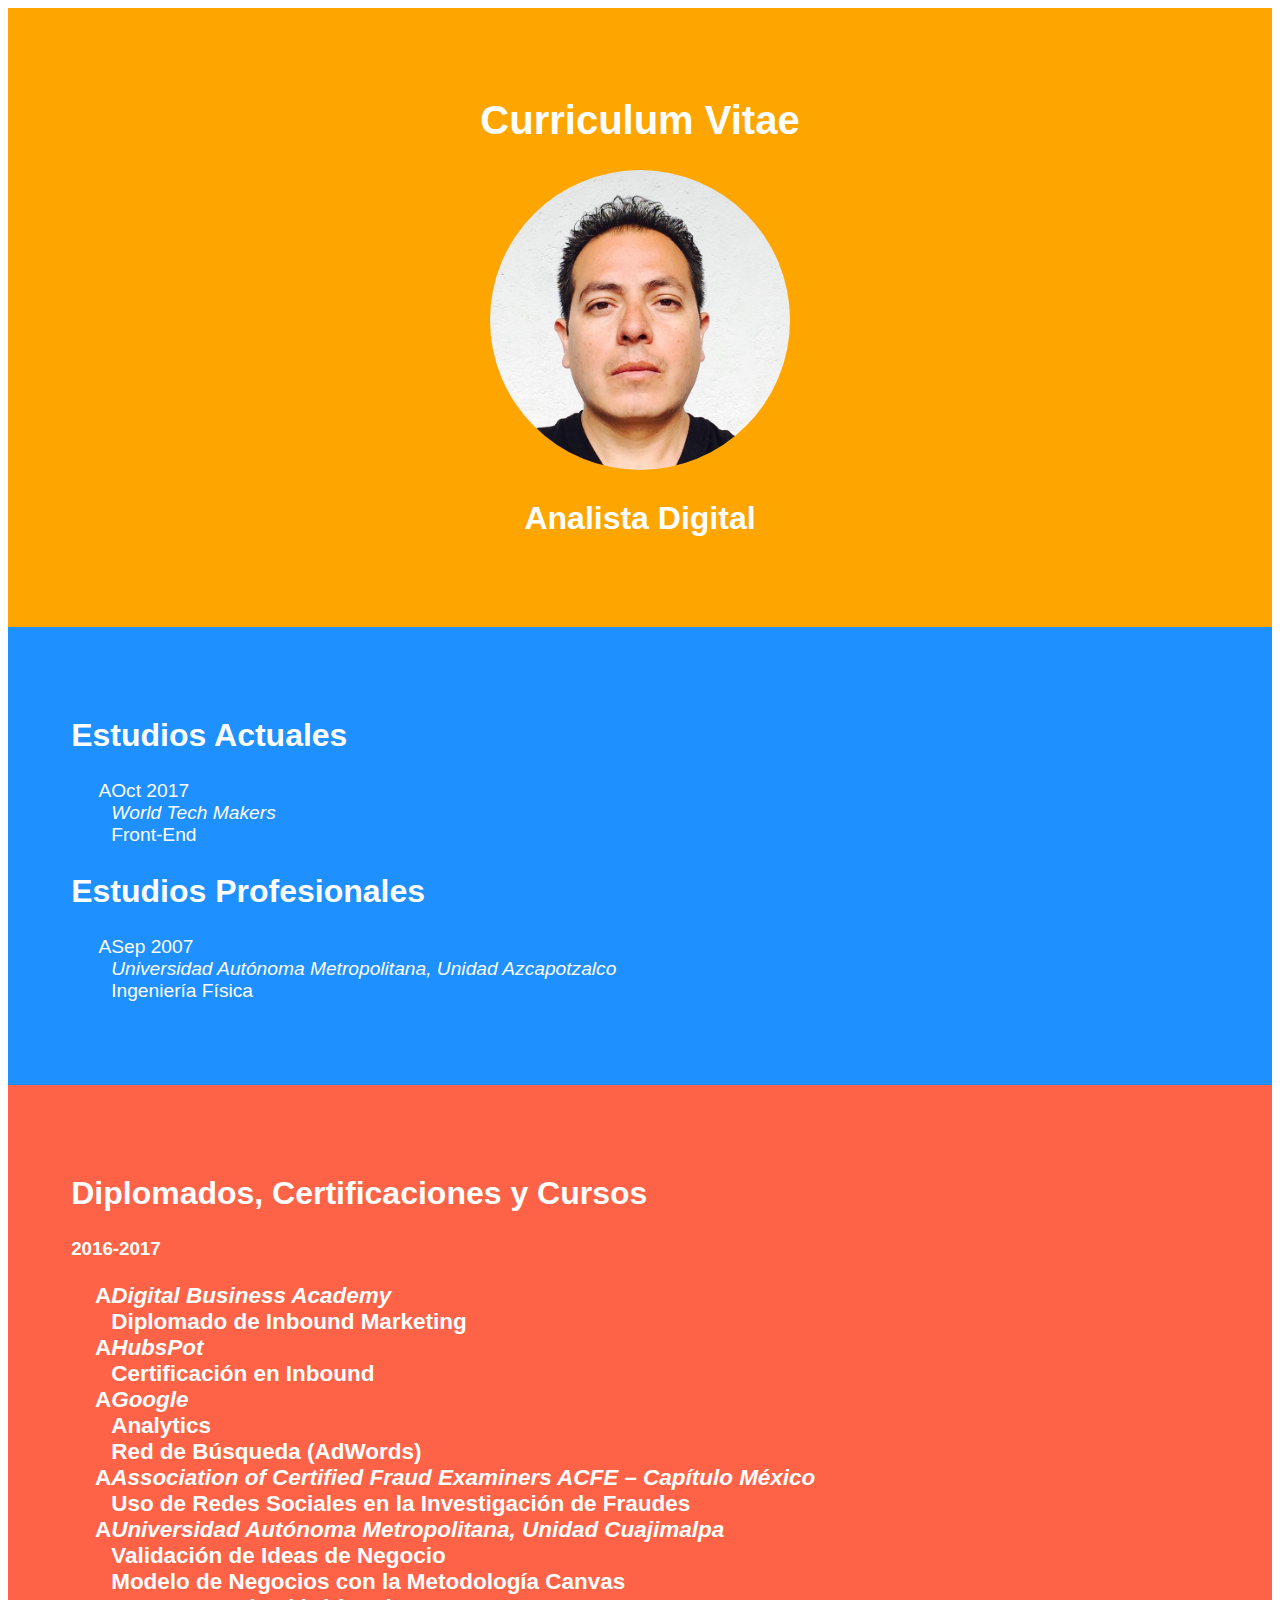
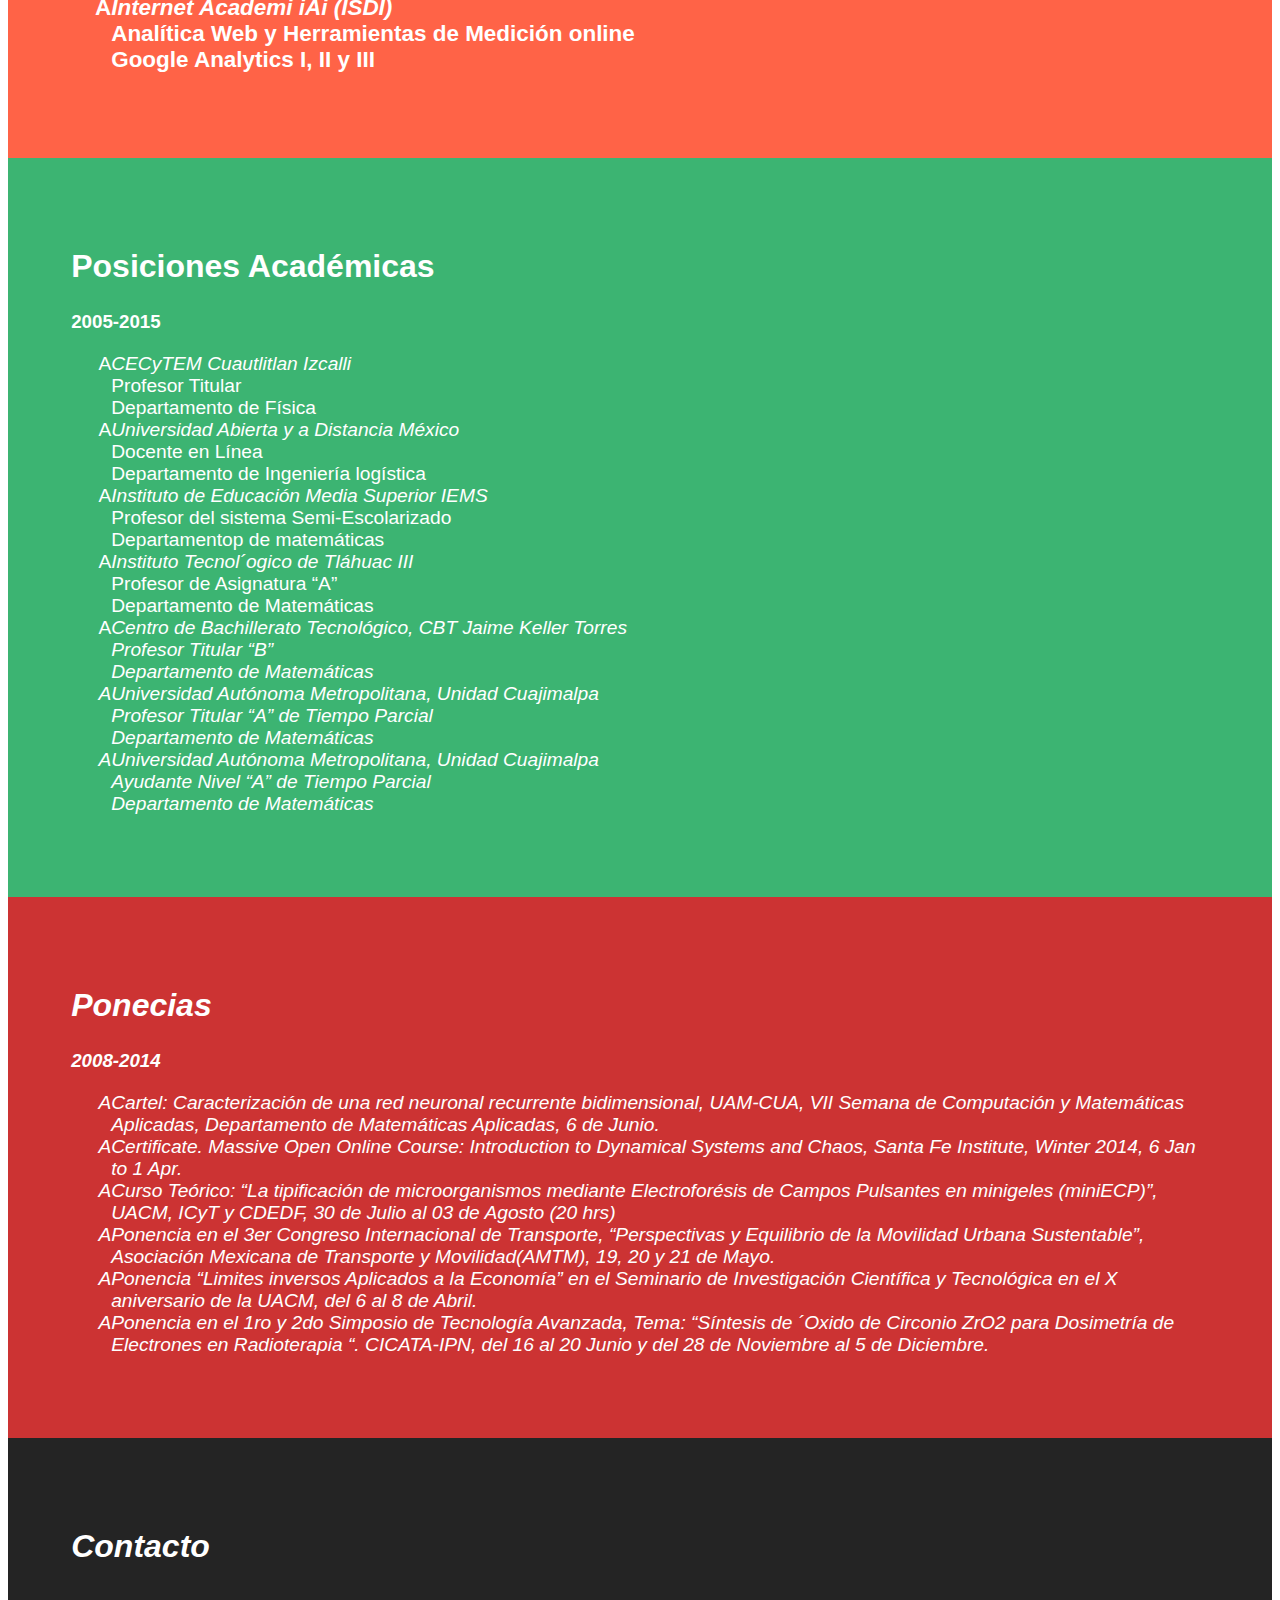
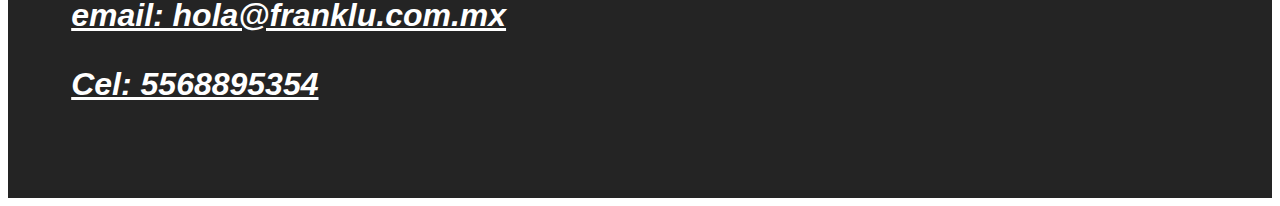
==== Francisco/index.html @ 80fe9d4d "CV Lueza" ====
<!DOCTYPE html>
<html>
  <head>
    <!-- Metadata goes here -->
    <meta charset="utf-8">
    <link rel="stylesheet" type="text/css" href="styles.css">
    <title>Curriculum Lueza</title>
  </head>
  <body>
    <!-- Content goes here -->
      <div class="content1">
          <h1>Curriculum Vitae</h1>
          <img src="Lueza.jpg" alt="Francisco Lueza">
          <h2>Analista Digital<h2>
      </div>
      <div class="content2">
          <h2>Estudios Actuales</h2>
          <ul>
            <li>Oct 2017 <br><em>World Tech Makers</em> <br>Front-End </li>
          </ul>
          <h2>Estudios Profesionales</h2>
          <ul>
            <li>Sep 2007<br> <em>Universidad Autónoma Metropolitana, Unidad Azcapotzalco</em><br>Ingeniería Física</li>
          </ul>
        </div>
        <div class="content3">
          <h2>Diplomados, Certificaciones y Cursos</h2>
          <h3>2016-2017</p>
          <ol>
            <li><em>Digital Business Academy</em><br>Diplomado de Inbound Marketing</li>
            <li><em>HubsPot</em><br>Certificación en Inbound </li>
            <li><em>Google</em><br>Analytics<br>Red de Búsqueda (AdWords)</li>
            <li><em>Association of Certified Fraud Examiners ACFE – Capítulo México</em><br>Uso de Redes Sociales en la Investigación de Fraudes</li>
            <li><em>Universidad Autónoma Metropolitana, Unidad Cuajimalpa</em><br>Validación de Ideas de Negocio<br>Modelo de Negocios con la Metodología Canvas</li>
            <li><em>Internet Academi iAi (ISDI)</em><br>Analítica Web y Herramientas de Medición online<br>Google Analytics I, II y III</li>
          </ol>
        </div>
        <div class="content4">
          <h2>Posiciones Académicas</h2>
          <h3>2005-2015</h3>
          <ul>
            <li><em>CECyTEM Cuautlitlan Izcalli</em><br>Profesor Titular<br> Departamento de Física</li>
            <li><em>Universidad Abierta y a Distancia México</em><br>Docente en Línea<br>Departamento de Ingeniería logística</li>
            <li><em>Instituto de Educación Media Superior IEMS</em><br>Profesor del sistema Semi-Escolarizado<br>Departamentop de matemáticas</li>
            <li><em>Instituto Tecnol´ogico de Tláhuac III</em><br>Profesor de Asignatura “A”<br>Departamento de Matemáticas</li>
            <li><em>Centro de Bachillerato Tecnológico, CBT Jaime Keller Torres<em><br>Profesor Titular “B”<br>Departamento de Matemáticas</li>
            <li><em>Universidad Autónoma Metropolitana, Unidad Cuajimalpa</em><br>Profesor Titular “A” de Tiempo Parcial<br>Departamento de Matemáticas</li>
            <li><em>Universidad Autónoma Metropolitana, Unidad Cuajimalpa</em><br>Ayudante Nivel “A” de Tiempo Parcial<br>Departamento de Matemáticas</li>
          </ul>
        </div>
        <div class="content5">
          <h2>Ponecias</h2>
          <h3>2008-2014</h3>
          <ul>
            <li>Cartel: Caracterización de una red neuronal recurrente bidimensional, UAM-CUA, VII Semana de Computación y Matemáticas Aplicadas, Departamento de Matemáticas Aplicadas, 6 de Junio.</li>
            <li>Certificate. Massive Open Online Course: Introduction to Dynamical Systems and Chaos, Santa Fe Institute, Winter 2014, 6 Jan to 1 Apr.</li>
            <li>Curso Teórico: “La tipificación de microorganismos mediante Electroforésis de Campos Pulsantes en minigeles (miniECP)”, UACM, ICyT y CDEDF, 30 de Julio al 03 de Agosto (20 hrs)</li>
            <li>Ponencia en el 3er Congreso Internacional de Transporte, “Perspectivas y Equilibrio de la Movilidad Urbana Sustentable”, Asociación Mexicana de Transporte y Movilidad(AMTM), 19, 20 y 21 de Mayo.</li>
            <li>Ponencia “Limites inversos Aplicados a la Economía” en el Seminario de Investigación Científica y Tecnológica en el X aniversario de la UACM, del 6 al 8 de Abril.</li>
            <li>Ponencia en el 1ro y 2do Simposio de Tecnología Avanzada, Tema: “Síntesis de ´Oxido de Circonio ZrO2 para Dosimetría de Electrones en Radioterapia “. CICATA-IPN, del 16 al 20 Junio y del 28 de Noviembre al 5 de Diciembre.</li>
          </ul>
        </div>
        <div class="footer">
          <h2>Contacto<h2>
            <p><a href="mailto:hola@franklu.com.mx">email: hola@franklu.com.mx</a></p>
            <p><a href="tel:5568895354">Cel: 5568895354</a></p>
        </div>

  </body>
</html>
---- Francisco/styles.css ----
body{
  font-family: sans-serif;
}
h1{
  font-size: 2.5em;
}
h2{
  font-size: 2.0em;
}

ul, ol{
  font-size: 1.2em;
  list-style-type: "A";
}
img{
  display: inline-block;
  border-radius: 50%;
  width: 300px;
  height: 300px;
}
.content1{
  background-color: Orange;
  color: white;
  padding: 5%;
  text-align: center;

}

.content2{
  background-color: DodgerBlue;
  color: white;
  padding: 5%;
}
.content3{
  background-color: Tomato;
  color: white;
  padding: 5%;
}
.content4{
  background-color: hsl(147, 50%, 47%);
  color: white;
  padding: 5%;
}
.content5{
  background-color: hsl(0, 60%, 50%);
  color: white;
  padding: 5%;
}
.footer{
  background-color: #242424;
  color: white;
  padding: 5%;
}
a{
  color: #ffffff;
}
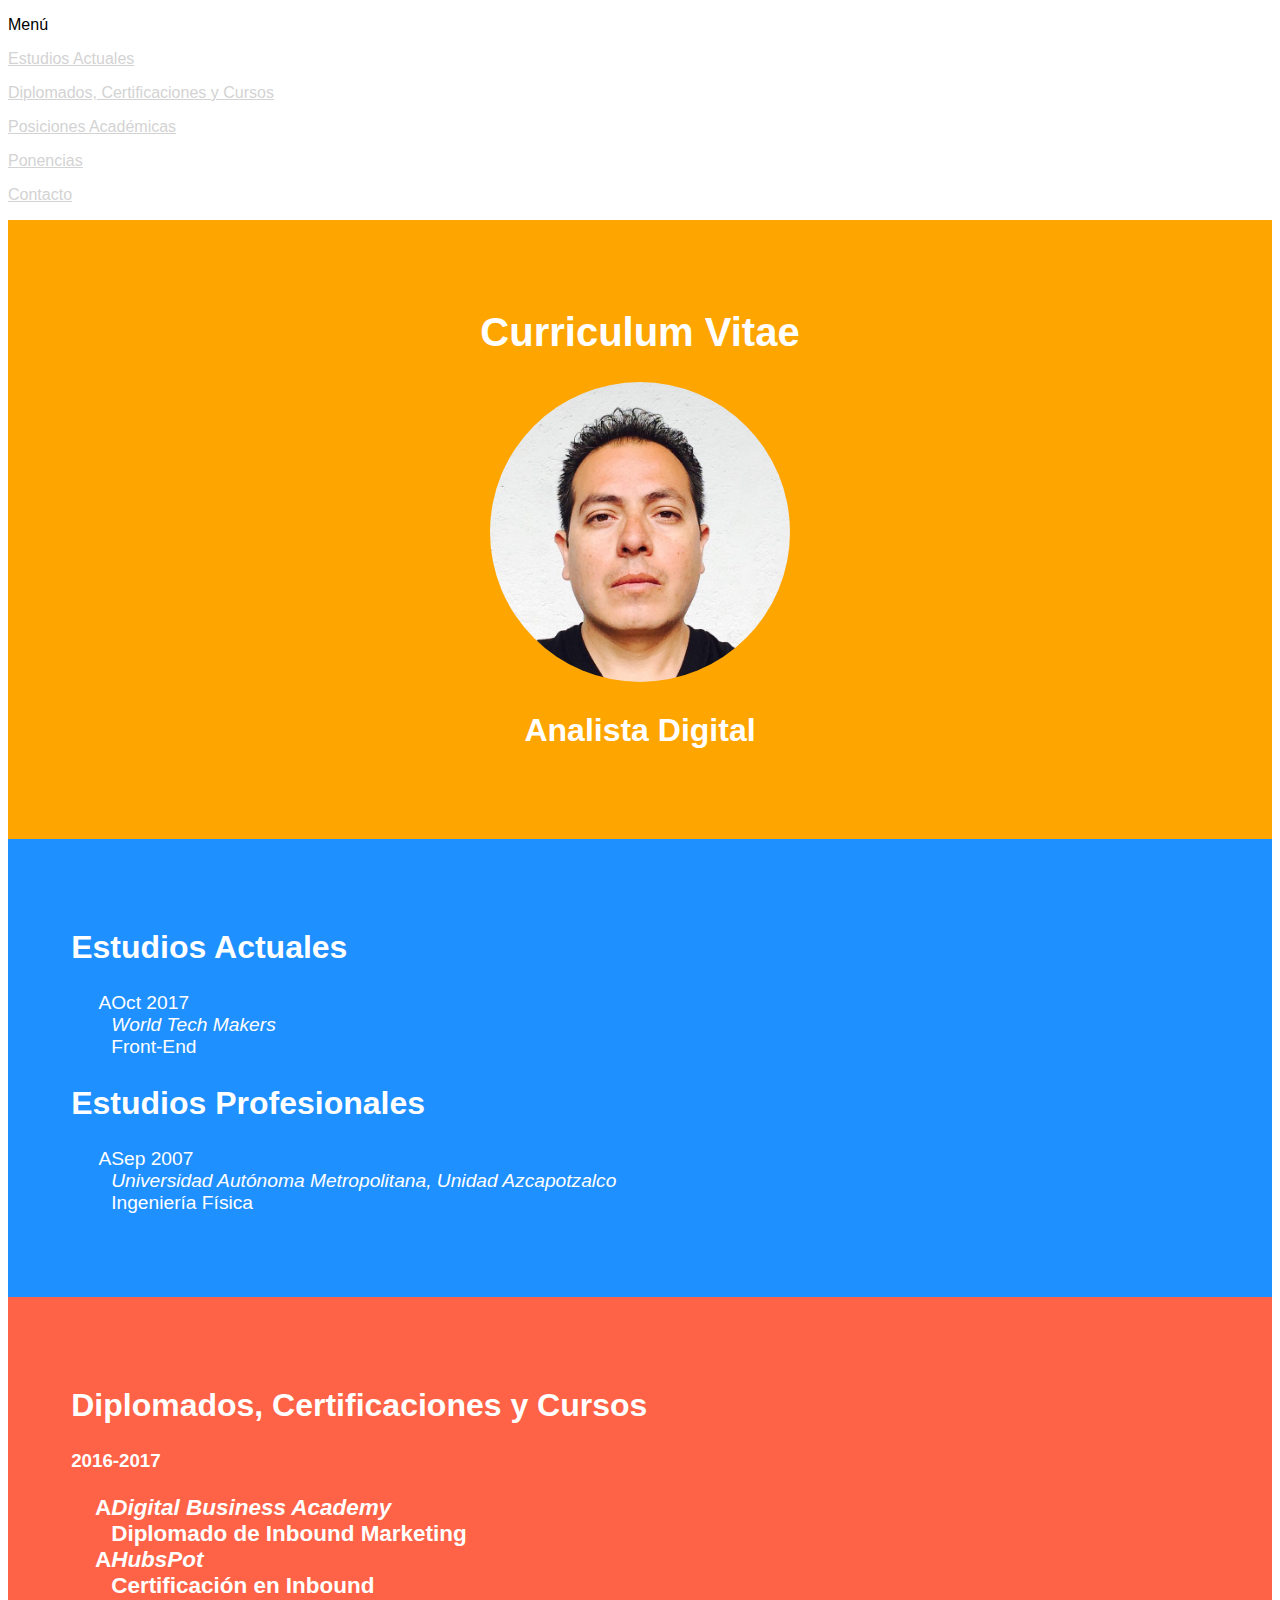
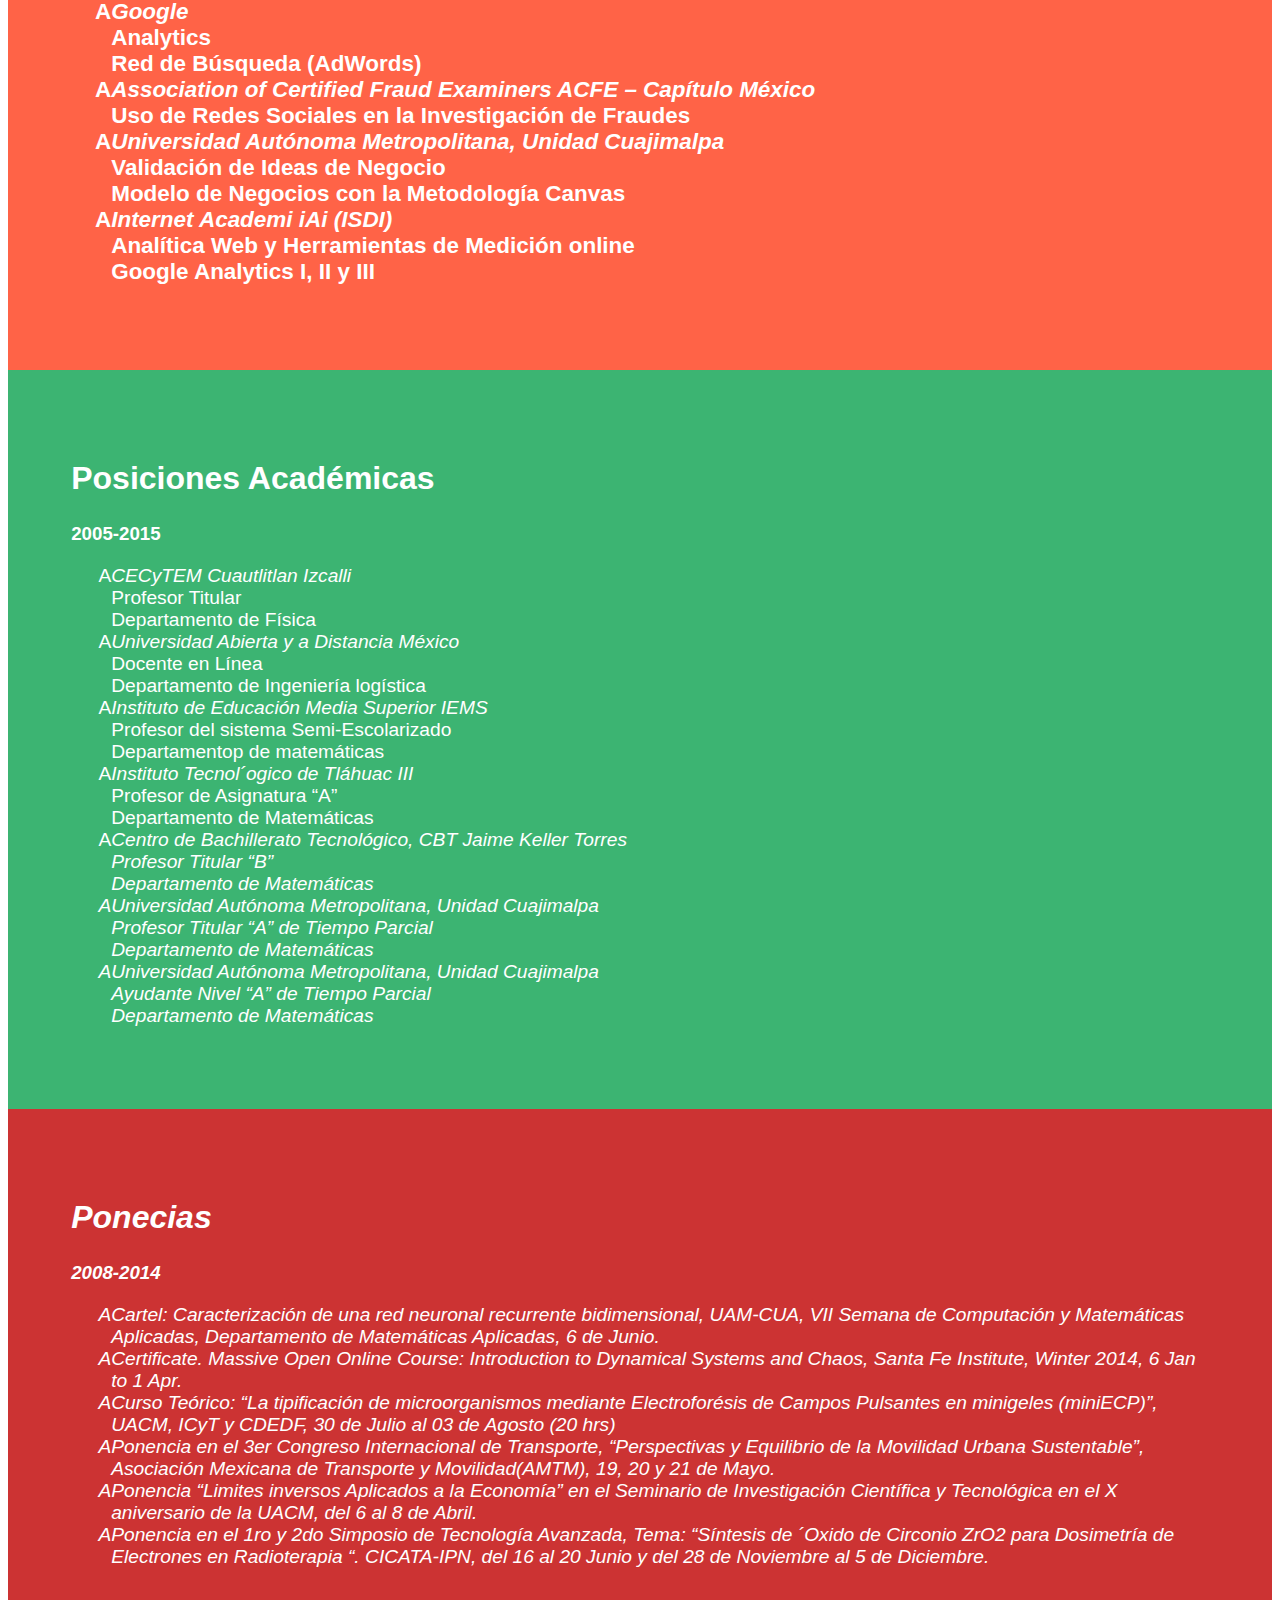
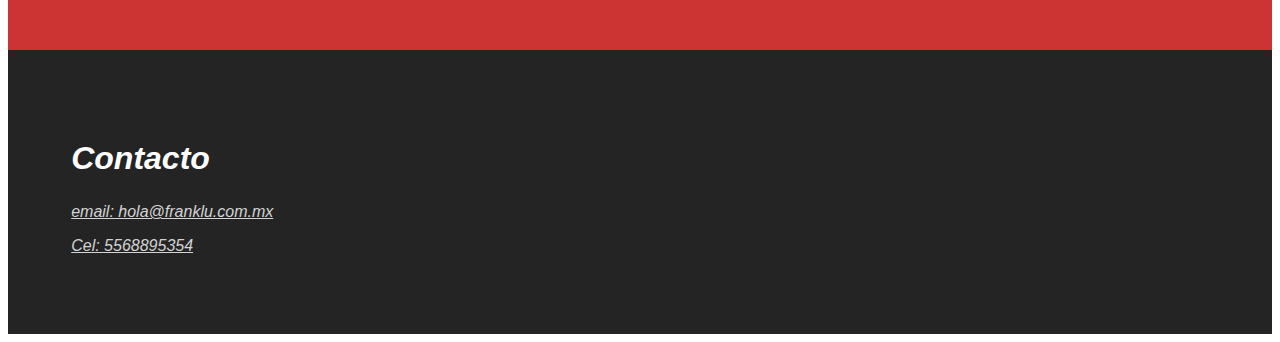
==== commit 831fe6e5: "final de CV" ====
--- a/Francisco/index.html
+++ b/Francisco/index.html
@@ -8,13 +8,21 @@
   </head>
   <body>
     <!-- Content goes here -->
+    <header>
+      <p>Menú</p>
+      <p><a href="#C1">Estudios Actuales</a></p>
+      <p><a href="#C2">Diplomados, Certificaciones y Cursos</a></p>
+      <p><a href="#C3">Posiciones Académicas</a></p>
+      <p><a href="#C4">Ponencias</a></p>
+      <p><a href="#C5">Contacto</a></p>
+    </header>
       <div class="content1">
           <h1>Curriculum Vitae</h1>
           <img src="Lueza.jpg" alt="Francisco Lueza">
           <h2>Analista Digital<h2>
       </div>
       <div class="content2">
-          <h2>Estudios Actuales</h2>
+          <h2 id="C1">Estudios Actuales</h2>
           <ul>
             <li>Oct 2017 <br><em>World Tech Makers</em> <br>Front-End </li>
           </ul>
@@ -24,7 +32,7 @@
           </ul>
         </div>
         <div class="content3">
-          <h2>Diplomados, Certificaciones y Cursos</h2>
+          <h2 id="C2">Diplomados, Certificaciones y Cursos</h2>
           <h3>2016-2017</p>
           <ol>
             <li><em>Digital Business Academy</em><br>Diplomado de Inbound Marketing</li>
@@ -36,7 +44,7 @@
           </ol>
         </div>
         <div class="content4">
-          <h2>Posiciones Académicas</h2>
+          <h2 id="C3">Posiciones Académicas</h2>
           <h3>2005-2015</h3>
           <ul>
             <li><em>CECyTEM Cuautlitlan Izcalli</em><br>Profesor Titular<br> Departamento de Física</li>
@@ -49,7 +57,7 @@
           </ul>
         </div>
         <div class="content5">
-          <h2>Ponecias</h2>
+          <h2 id="C4">Ponecias</h2>
           <h3>2008-2014</h3>
           <ul>
             <li>Cartel: Caracterización de una red neuronal recurrente bidimensional, UAM-CUA, VII Semana de Computación y Matemáticas Aplicadas, Departamento de Matemáticas Aplicadas, 6 de Junio.</li>
@@ -61,7 +69,7 @@
           </ul>
         </div>
         <div class="footer">
-          <h2>Contacto<h2>
+          <h2 id="C5">Contacto</h2>
             <p><a href="mailto:hola@franklu.com.mx">email: hola@franklu.com.mx</a></p>
             <p><a href="tel:5568895354">Cel: 5568895354</a></p>
         </div>
--- a/Francisco/styles.css
+++ b/Francisco/styles.css
@@ -52,5 +52,5 @@
   padding: 5%;
 }
 a{
-  color: #ffffff;
+  color: LightGray;
 }
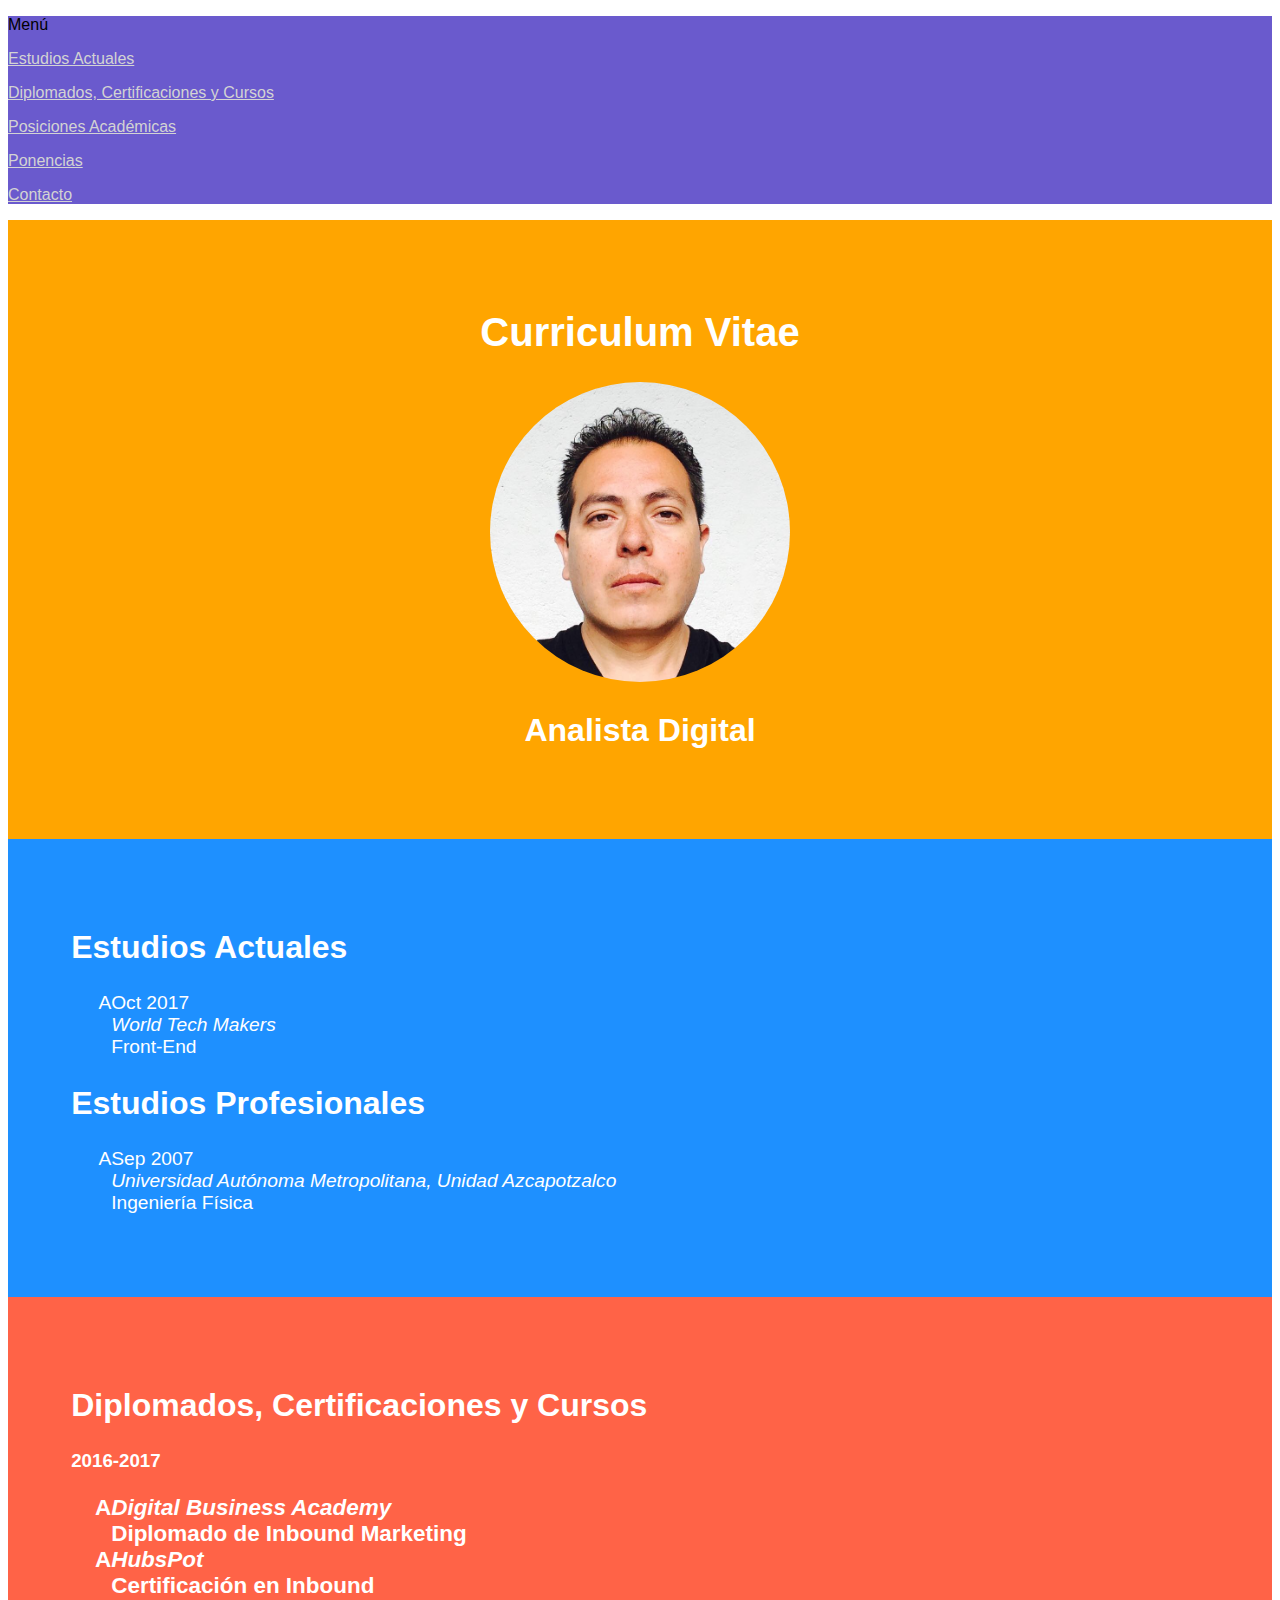
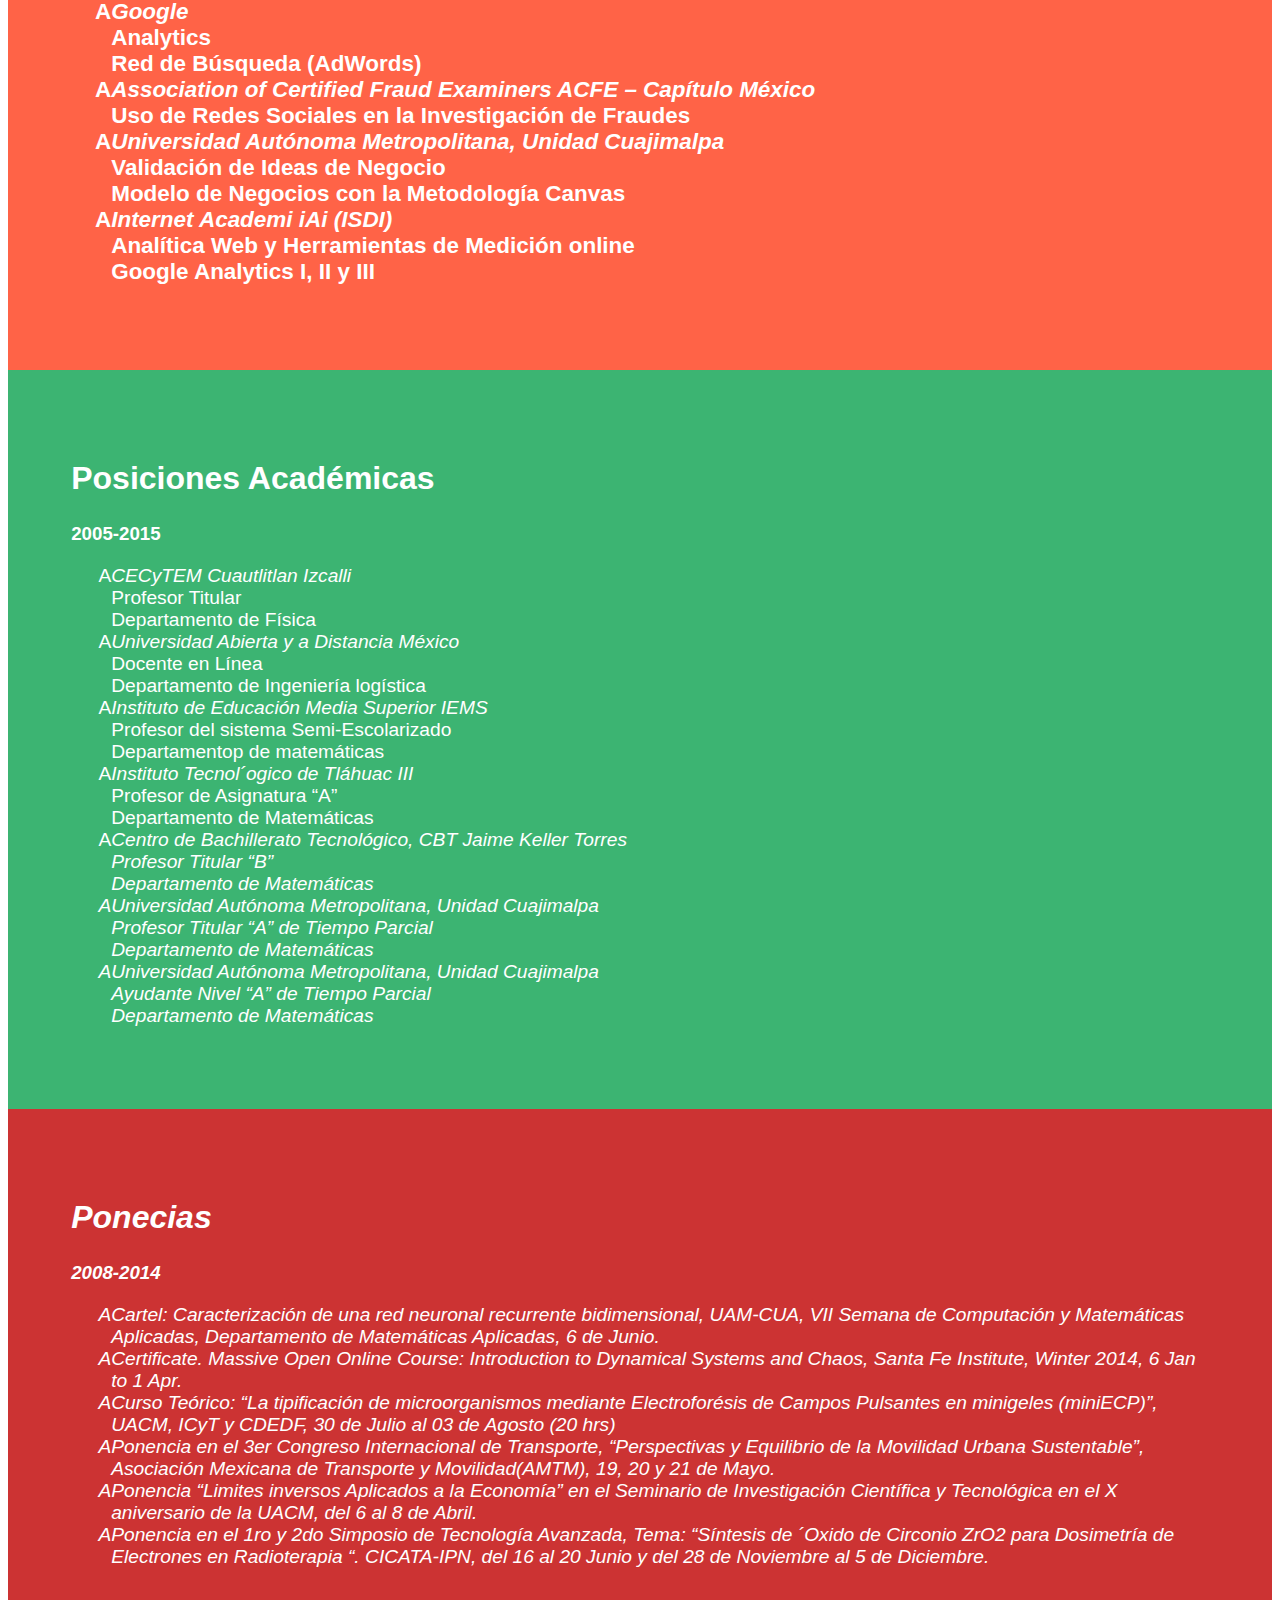
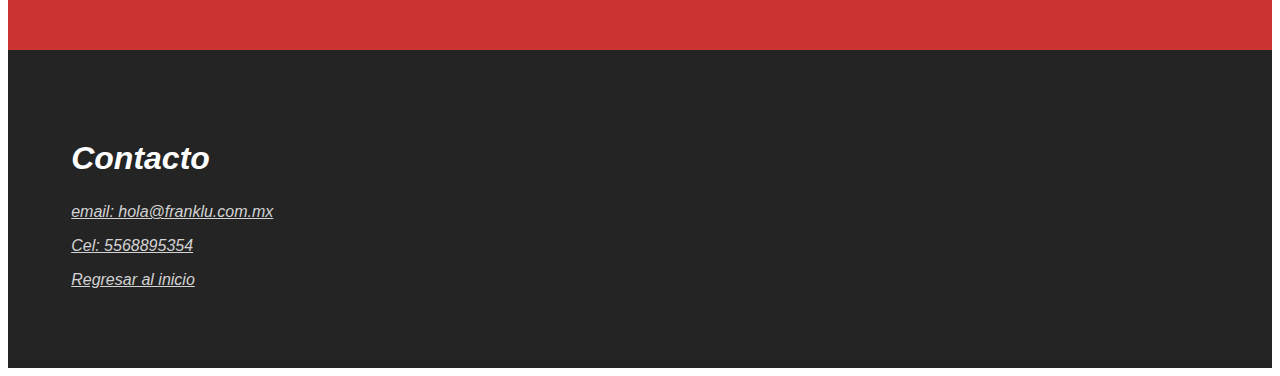
==== commit 762828b0: "Colocando los id en los div" ====
--- a/Francisco/index.html
+++ b/Francisco/index.html
@@ -9,7 +9,7 @@
   <body>
     <!-- Content goes here -->
     <header>
-      <p>Menú</p>
+      <p id="nav">Menú</p>
       <p><a href="#C1">Estudios Actuales</a></p>
       <p><a href="#C2">Diplomados, Certificaciones y Cursos</a></p>
       <p><a href="#C3">Posiciones Académicas</a></p>
@@ -21,8 +21,8 @@
           <img src="Lueza.jpg" alt="Francisco Lueza">
           <h2>Analista Digital<h2>
       </div>
-      <div class="content2">
-          <h2 id="C1">Estudios Actuales</h2>
+      <div id="C1" class="content2">
+          <h2 >Estudios Actuales</h2>
           <ul>
             <li>Oct 2017 <br><em>World Tech Makers</em> <br>Front-End </li>
           </ul>
@@ -31,8 +31,8 @@
             <li>Sep 2007<br> <em>Universidad Autónoma Metropolitana, Unidad Azcapotzalco</em><br>Ingeniería Física</li>
           </ul>
         </div>
-        <div class="content3">
-          <h2 id="C2">Diplomados, Certificaciones y Cursos</h2>
+        <div id="C2" class="content3">
+          <h2 >Diplomados, Certificaciones y Cursos</h2>
           <h3>2016-2017</p>
           <ol>
             <li><em>Digital Business Academy</em><br>Diplomado de Inbound Marketing</li>
@@ -43,8 +43,8 @@
             <li><em>Internet Academi iAi (ISDI)</em><br>Analítica Web y Herramientas de Medición online<br>Google Analytics I, II y III</li>
           </ol>
         </div>
-        <div class="content4">
-          <h2 id="C3">Posiciones Académicas</h2>
+        <div id="C3" class="content4">
+          <h2 >Posiciones Académicas</h2>
           <h3>2005-2015</h3>
           <ul>
             <li><em>CECyTEM Cuautlitlan Izcalli</em><br>Profesor Titular<br> Departamento de Física</li>
@@ -56,8 +56,8 @@
             <li><em>Universidad Autónoma Metropolitana, Unidad Cuajimalpa</em><br>Ayudante Nivel “A” de Tiempo Parcial<br>Departamento de Matemáticas</li>
           </ul>
         </div>
-        <div class="content5">
-          <h2 id="C4">Ponecias</h2>
+        <div id="C4" class="content5">
+          <h2 >Ponecias</h2>
           <h3>2008-2014</h3>
           <ul>
             <li>Cartel: Caracterización de una red neuronal recurrente bidimensional, UAM-CUA, VII Semana de Computación y Matemáticas Aplicadas, Departamento de Matemáticas Aplicadas, 6 de Junio.</li>
@@ -68,10 +68,11 @@
             <li>Ponencia en el 1ro y 2do Simposio de Tecnología Avanzada, Tema: “Síntesis de ´Oxido de Circonio ZrO2 para Dosimetría de Electrones en Radioterapia “. CICATA-IPN, del 16 al 20 Junio y del 28 de Noviembre al 5 de Diciembre.</li>
           </ul>
         </div>
-        <div class="footer">
-          <h2 id="C5">Contacto</h2>
+        <div id="C5" class="footer">
+          <h2 >Contacto</h2>
             <p><a href="mailto:hola@franklu.com.mx">email: hola@franklu.com.mx</a></p>
             <p><a href="tel:5568895354">Cel: 5568895354</a></p>
+            <p><a href="#nav">Regresar al inicio</a><p>
         </div>
 
   </body>
--- a/Francisco/styles.css
+++ b/Francisco/styles.css
@@ -1,5 +1,8 @@
 body{
   font-family: sans-serif;
+}
+header{
+  background-color: SlateBlue;
 }
 h1{
   font-size: 2.5em;
